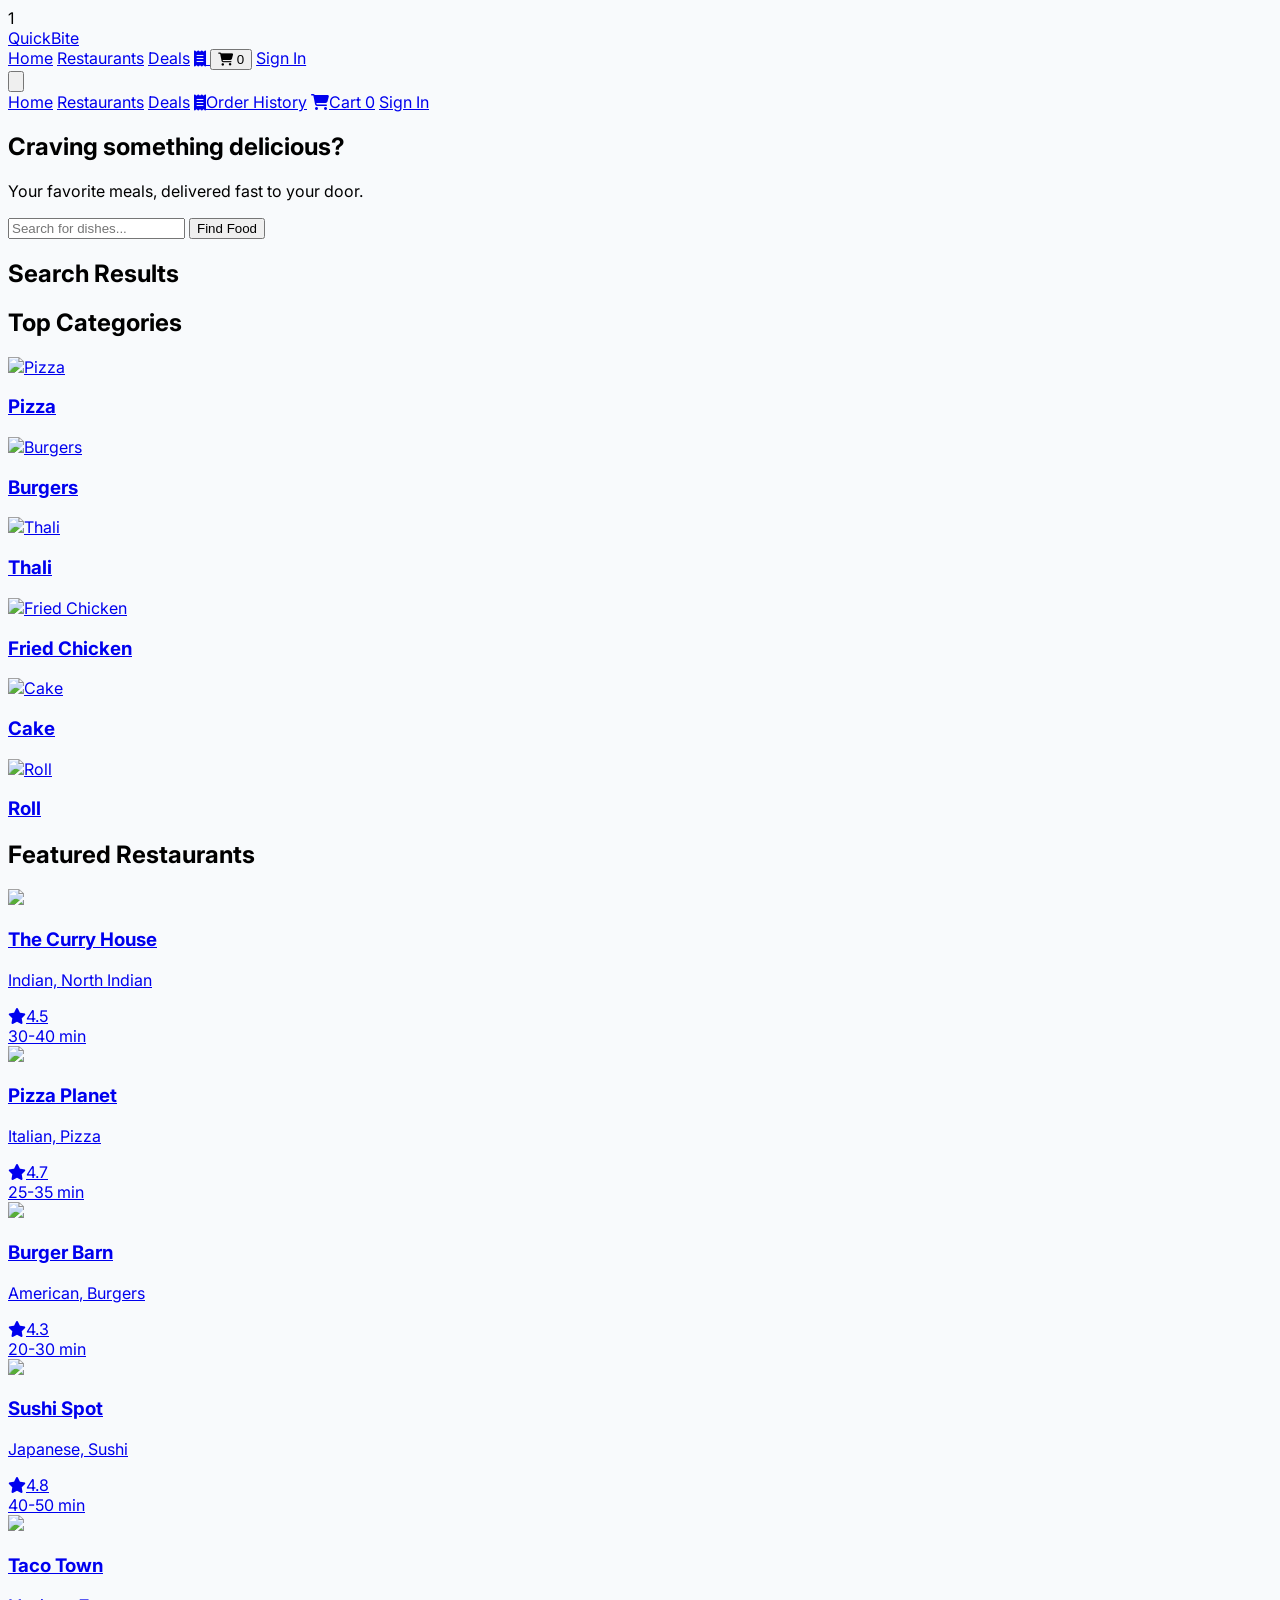
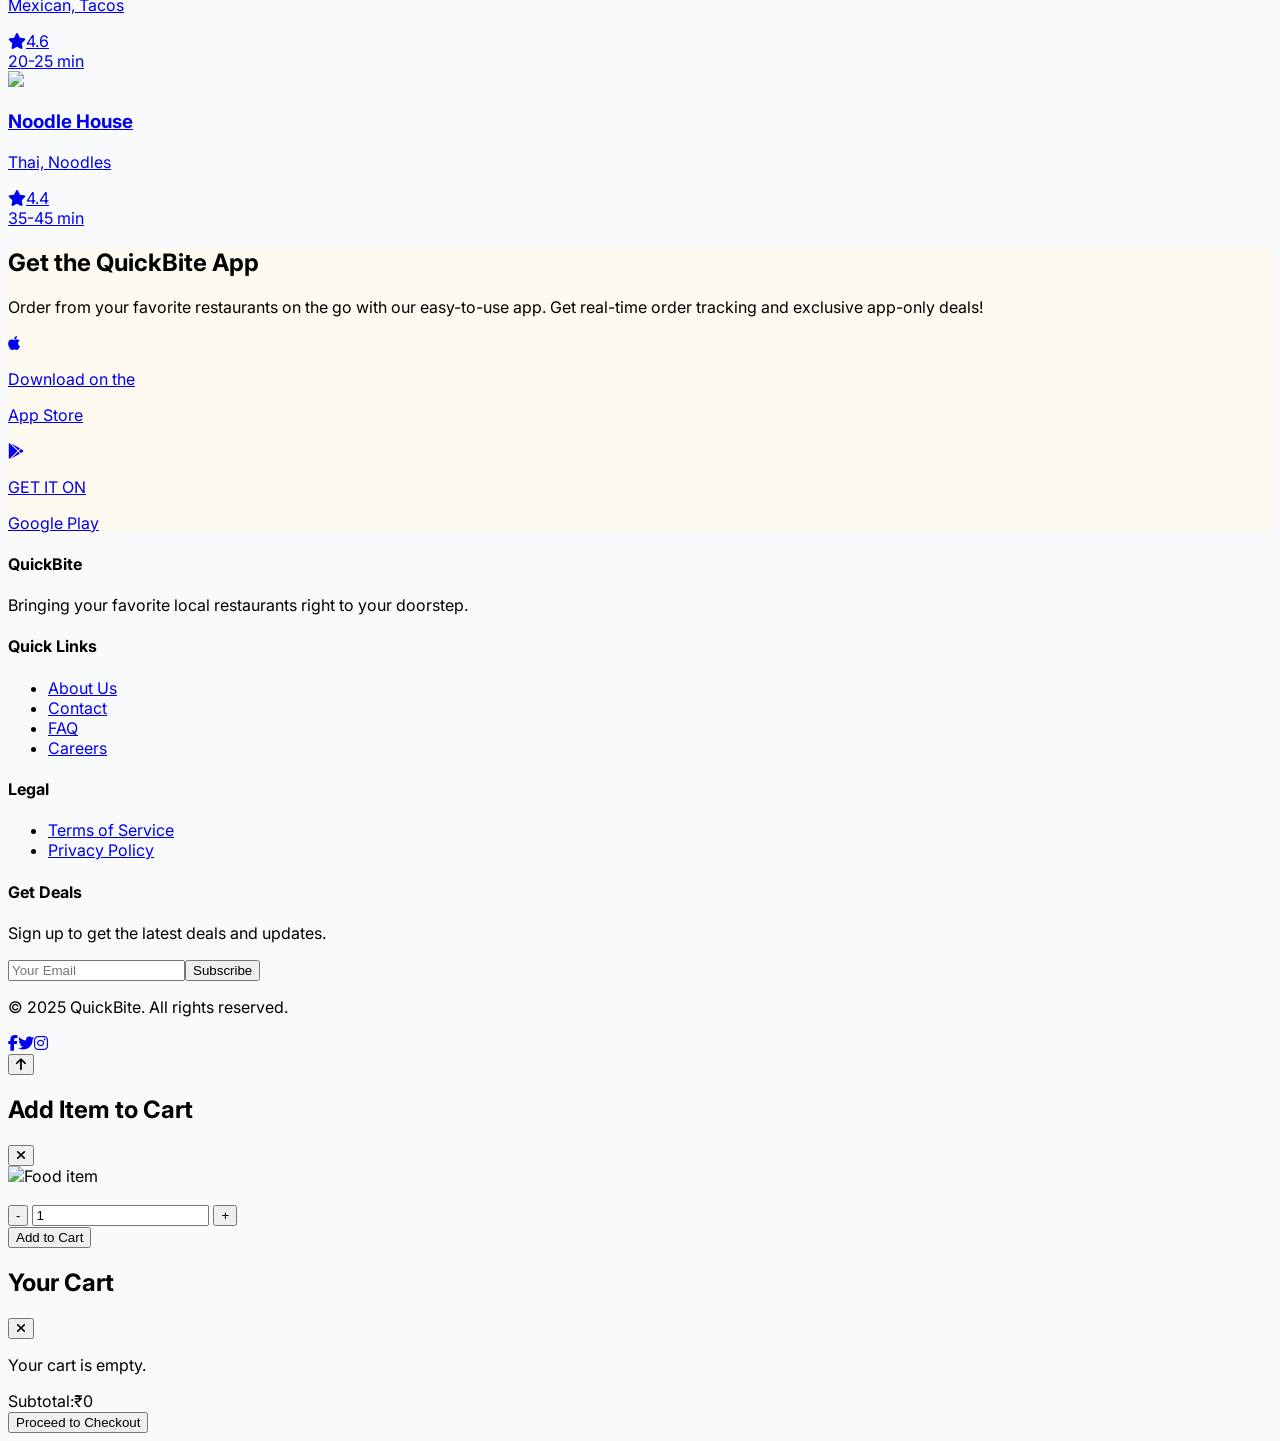
==== index.html @ c14d7450 "Add files via upload" ====
<!DOCTYPE html>
<html lang="en">
<head>1 
    <meta charset="UTF-8">
    <meta name="viewport" content="width=device-width, initial-scale=1.0">
    <title>QuickBite - Food Delivery</title>
    <script src="https://cdn.tailwindcss.com"></script>
    <link rel="preconnect" href="https://fonts.googleapis.com">
    <link rel="preconnect" href="https://fonts.gstatic.com" crossorigin>
    <link href="https://fonts.googleapis.com/css2?family=Inter:wght@400;500;600;700&display=swap" rel="stylesheet">
    <link rel="stylesheet" href="https://cdnjs.cloudflare.com/ajax/libs/font-awesome/6.5.1/css/all.min.css">
    <style>
        body {
            font-family: 'Inter', sans-serif;
            background-color: #f8fafc;
        }
        html {
            scroll-behavior: smooth;
        }
        .hero-section {
            background-image: url('https://images.unsplash.com/photo-1504674900247-0877df9cc836?ixlib=rb-4.0.3&auto=format&fit=crop&w=1200&q=80');
            background-size: cover;
            background-position: center;
        }
        .restaurant-card, .category-card {
            transition: all 0.3s ease;
            cursor: pointer;
        }
        .restaurant-card:hover, .category-card:hover {
            transform: translateY(-5px);
            box-shadow: 0 10px 15px -3px rgba(0, 0, 0, 0.1), 0 4px 6px -2px rgba(0, 0, 0, 0.05);
        }
        .app-section {
            background-color: #fffaf0;
        }
        .modal-overlay, #cart-panel {
            transition: opacity 0.3s ease-in-out;
        }
        .modal-content, #cart-panel-content {
            transition: transform 0.3s ease-in-out;
        }
        #cart-panel {
            transition: transform 0.3s ease-in-out;
        }
        /* Style for deal items */
        .deal-item-tag {
             position: absolute;
             top: 0.5rem;
             left: 0.5rem;
             background-color: #dc2626; /* Red-600 */
             color: white;
             padding: 0.25rem 0.5rem;
             font-size: 0.75rem; /* text-xs */
             font-weight: 600; /* font-semibold */
             border-radius: 0.375rem; /* rounded-md */
        }
    </style>
</head>
<body class="relative">

    <header class="bg-white shadow-md sticky top-0 z-50">
        <nav class="container mx-auto px-6 py-4 flex justify-between items-center relative">
            <a href="index.html" class="text-2xl font-bold text-orange-600">QuickBite</a>
            <div class="hidden md:flex items-center space-x-8">
                <a href="index.html" class="text-orange-600 font-semibold border-b-2 border-orange-600 pb-1">Home</a>
                <a href="restaurants.html" class="text-gray-600 hover:text-orange-600 transition-colors">Restaurants</a>
                <a href="deals.html" class="text-gray-600 hover:text-orange-600 transition-colors">Deals</a>
                <a href="orders.html" class="relative text-gray-600 hover:text-orange-600 transition-colors" title="Order History">
                    <i class="fas fa-receipt text-xl"></i>
                </a>
                <button id="cart-icon-btn" class="relative text-gray-600 hover:text-orange-600 transition-colors" title="View Cart">
                    <i class="fas fa-shopping-cart text-xl"></i>
                    <span id="cart-count" class="absolute -top-2 -right-3 bg-orange-600 text-white text-xs rounded-full h-5 w-5 flex items-center justify-center">0</span>
                </button>
                <a href="signup.html" class="bg-orange-600 text-white px-5 py-2 rounded-full hover:bg-orange-700 transition-colors">Sign In</a>
            </div>
            <button id="mobile-menu-button" class="md:hidden flex items-center">
                 <svg xmlns="http://www.w3.org/2000/svg" class="h-6 w-6 text-gray-600" fill="none" viewBox="0 0 24 24" stroke="currentColor">
                    <path stroke-linecap="round" stroke-linejoin="round" stroke-width="2" d="M4 6h16M4 12h16m-7 6h7" />
                </svg>
            </button>
        </nav>
        <div id="mobile-menu" class="hidden md:hidden bg-white py-4">
            <a href="index.html" class="block text-orange-600 bg-orange-50 px-6 py-2">Home</a>
            <a href="restaurants.html" class="block text-gray-600 hover:bg-orange-50 px-6 py-2">Restaurants</a>
            <a href="deals.html" class="block text-gray-600 hover:bg-orange-50 px-6 py-2">Deals</a>
            <a href="orders.html" class="block text-gray-600 hover:bg-orange-50 px-6 py-2"><i class="fas fa-receipt mr-2"></i>Order History</a>
            <a href="#" id="mobile-cart-btn" class="block text-gray-600 hover:bg-orange-50 px-6 py-2 relative"><i class="fas fa-shopping-cart mr-2"></i>Cart <span id="mobile-cart-count" class="absolute top-2 right-6 bg-orange-600 text-white text-xs rounded-full h-5 w-5 flex items-center justify-center">0</span></a>
            <a href="signup.html" class="block bg-orange-600 text-white mx-6 my-2 px-5 py-2 rounded-full text-center">Sign In</a>
        </div>
    </header>

    <main>
        <section class="hero-section text-white">
            <div class="bg-black bg-opacity-50 h-full">
                <div class="container mx-auto px-6 py-32 text-center">
                    <h1 class="text-4xl md:text-6xl font-bold mb-4">Craving something delicious?</h1>
                    <p class="text-lg md:text-xl mb-8">Your favorite meals, delivered fast to your door.</p>
                    <div class="max-w-2xl mx-auto">
                        <div class="flex items-center bg-white rounded-full shadow-lg p-2">
                            <input id="address-input" type="text" placeholder="Search for dishes..." class="w-full py-3 px-4 text-gray-700 rounded-full focus:outline-none">
                            <button id="find-food-btn" class="bg-orange-600 text-white px-6 py-3 rounded-full font-semibold hover:bg-orange-700 transition-colors">Find Food</button>
                        </div>
                        <div id="message-box" class="mt-4 text-white text-center font-semibold h-6"></div>
                    </div>
                </div>
            </div>
        </section>

        <section id="search-results" class="py-16 hidden">
             <div class="container mx-auto px-6">
                <h2 class="text-3xl font-bold text-center text-gray-800 mb-10">Search Results</h2>
                <div id="search-results-container" class="space-y-8">
                    </div>
            </div>
        </section>

        <section id="top-categories-section" class="py-16">
            <div class="container mx-auto px-6">
                 <h2 class="text-3xl font-bold text-center text-gray-800 mb-10">Top Categories</h2>
                <div class="grid grid-cols-2 md:grid-cols-3 lg:grid-cols-6 gap-6 text-center">
                    <a href="category.html?name=pizza" class="block bg-white p-6 rounded-lg shadow-md category-card">
                        <img src="https://b.zmtcdn.com/data/o2_assets/d0bd7c9405ac87f6aa65e31fe55800941632716575.png" alt="Pizza">
                        <h3 class="font-semibold text-gray-700">Pizza</h3>
                    </a>
                    <a href="category.html?name=burger" class="block bg-white p-6 rounded-lg shadow-md category-card">
                        <img src="https://b.zmtcdn.com/data/dish_images/ccb7dc2ba2b054419f805da7f05704471634886169.png" alt="Burgers">
                        <h3 class="font-semibold text-gray-700">Burgers</h3>
                    </a>
                    <a href="category.html?name=thali" class="block bg-white p-6 rounded-lg shadow-md category-card">
                        <img src="https://b.zmtcdn.com/data/o2_assets/52eb9796bb9bcf0eba64c643349e97211634401116.png" alt="Thali">
                        <h3 class="font-semibold text-gray-700">Thali</h3>
                    </a>
                    <a href="category.html?name=chicken" class="block bg-white p-6 rounded-lg shadow-md category-card">
                        <img src="https://b.zmtcdn.com/data/dish_images/197987b7ebcd1ee08f8c25ea4e77e20f1634731334.png" alt="Fried Chicken">
                        <h3 class="font-semibold text-gray-700">Fried Chicken</h3>
                    </a>
                    <a href="category.html?name=cake" class="block bg-white p-6 rounded-lg shadow-md category-card">
                        <img src="https://b.zmtcdn.com/data/dish_images/d5ab931c8c239271de45e1c159af94311634805744.png" alt="Cake">
                        <h3 class="font-semibold text-gray-700">Cake</h3>
                    </a>
                    <a href="category.html?name=roll" class="block bg-white p-6 rounded-lg shadow-md category-card">
                        <img src="https://b.zmtcdn.com/data/dish_images/c2f22c42f7ba90d81440a88449f4e5891634806087.png" alt="Roll">
                        <h3 class="font-semibold text-gray-700">Roll</h3>
                    </a>
                </div>
            </div>
        </section>

        <section id="restaurants-section" class="py-16 bg-gray-100">
            <div class="container mx-auto px-6">
                <h2 class="text-3xl font-bold text-center text-gray-800 mb-10">Featured Restaurants</h2>
                <div class="grid grid-cols-1 md:grid-cols-2 lg:grid-cols-3 gap-8">
                    <a href="restaurant.html?id=1" class="block rounded-lg overflow-hidden shadow-md restaurant-card">
                        <div class="bg-white"><img src="https://b.zmtcdn.com/data/pictures/7/21871227/e6f2c3247f6ffd6f7e1ea6b1e25aa59a_o2_featured_v2.jpg" class="w-full h-48 object-cover"><div class="p-6"><h3 class="text-xl font-semibold text-gray-800 mb-2">The Curry House</h3><p class="text-gray-600 mb-4">Indian, North Indian</p><div class="flex justify-between items-center"><div class="flex items-center"><i class="fas fa-star text-yellow-500 mr-1"></i><span class="text-gray-700 font-bold">4.5</span></div><span class="text-sm text-gray-600">30-40 min</span></div></div></div>
                    </a>
                    <a href="restaurant.html?id=2" class="block rounded-lg overflow-hidden shadow-md restaurant-card">
                        <div class="bg-white"><img src="https://b.zmtcdn.com/data/dish_photos/68d/f7ef8df0fed856ee03c983f156fbb68d.jpg" class="w-full h-48 object-cover"><div class="p-6"><h3 class="text-xl font-semibold text-gray-800 mb-2">Pizza Planet</h3><p class="text-gray-600 mb-4">Italian, Pizza</p><div class="flex justify-between items-center"><div class="flex items-center"><i class="fas fa-star text-yellow-500 mr-1"></i><span class="text-gray-700 font-bold">4.7</span></div><span class="text-sm text-gray-600">25-35 min</span></div></div></div>
                    </a>
                    <a href="restaurant.html?id=3" class="block rounded-lg overflow-hidden shadow-md restaurant-card">
                        <div class="bg-white"><img src="https://b.zmtcdn.com/data/dish_photos/01c/c13b152416d1ebd6edd72f0c877d701c.jpeg" class="w-full h-48 object-cover"><div class="p-6"><h3 class="text-xl font-semibold text-gray-800 mb-2">Burger Barn</h3><p class="text-gray-600 mb-4">American, Burgers</p><div class="flex justify-between items-center"><div class="flex items-center"><i class="fas fa-star text-yellow-500 mr-1"></i><span class="text-gray-700 font-bold">4.3</span></div><span class="text-sm text-gray-600">20-30 min</span></div></div></div>
                    </a>
                    <a href="restaurant.html?id=4" class="block rounded-lg overflow-hidden shadow-md restaurant-card">
                        <div class="bg-white"><img src="https://b.zmtcdn.com/data/dish_photos/1bb/91a77d12116161304ba8d278ee8231bb.jpg" class="w-full h-48 object-cover"><div class="p-6"><h3 class="text-xl font-semibold text-gray-800 mb-2">Sushi Spot</h3><p class="text-gray-600 mb-4">Japanese, Sushi</p><div class="flex justify-between items-center"><div class="flex items-center"><i class="fas fa-star text-yellow-500 mr-1"></i><span class="text-gray-700 font-bold">4.8</span></div><span class="text-sm text-gray-600">40-50 min</span></div></div></div>
                    </a>
                    <a href="restaurant.html?id=5" class="block rounded-lg overflow-hidden shadow-md restaurant-card">
                        <div class="bg-white"><img src="https://b.zmtcdn.com/data/pictures/2/21530452/d280deeebf425801a172d2d2eaa1bdc4_o2_featured_v2.jpg" class="w-full h-48 object-cover"><div class="p-6"><h3 class="text-xl font-semibold text-gray-800 mb-2">Taco Town</h3><p class="text-gray-600 mb-4">Mexican, Tacos</p><div class="flex justify-between items-center"><div class="flex items-center"><i class="fas fa-star text-yellow-500 mr-1"></i><span class="text-gray-700 font-bold">4.6</span></div><span class="text-sm text-gray-600">20-25 min</span></div></div></div>
                    </a>
                    <a href="restaurant.html?id=6" class="block rounded-lg overflow-hidden shadow-md restaurant-card">
                        <div class="bg-white"><img src="https://b.zmtcdn.com/data/dish_photos/826/eabb7c12eada52553aab8731b1a28826.jpg" class="w-full h-48 object-cover"><div class="p-6"><h3 class="text-xl font-semibold text-gray-800 mb-2">Noodle House</h3><p class="text-gray-600 mb-4">Thai, Noodles</p><div class="flex justify-between items-center"><div class="flex items-center"><i class="fas fa-star text-yellow-500 mr-1"></i><span class="text-gray-700 font-bold">4.4</span></div><span class="text-sm text-gray-600">35-45 min</span></div></div></div>
                    </a>
                </div>
            </div>
        </section>
        
        <section id="app-download-section" class="app-section py-20">
             <div class="container mx-auto px-6 text-center"><h2 class="text-3xl font-bold text-gray-800 mb-4">Get the QuickBite App</h2><p class="text-gray-600 mb-8 max-w-2xl mx-auto">Order from your favorite restaurants on the go with our easy-to-use app. Get real-time order tracking and exclusive app-only deals!</p><div class="flex justify-center space-x-4"><a href="#" class="bg-black text-white px-6 py-3 rounded-lg flex items-center space-x-2 hover:bg-gray-800 transition-colors"><i class="fab fa-apple text-2xl"></i><div><p class="text-xs">Download on the</p><p class="font-semibold">App Store</p></div></a><a href="#" class="bg-black text-white px-6 py-3 rounded-lg flex items-center space-x-2 hover:bg-gray-800 transition-colors"><i class="fab fa-google-play text-2xl"></i><div><p class="text-xs">GET IT ON</p><p class="font-semibold">Google Play</p></div></a></div></div>
        </section>
    </main>

    <footer class="bg-gray-800 text-white py-10">
        <div class="container mx-auto px-6"><div class="grid grid-cols-1 md:grid-cols-2 lg:grid-cols-4 gap-8 mb-8"><div><h4 class="text-lg font-semibold mb-4">QuickBite</h4><p class="text-gray-400">Bringing your favorite local restaurants right to your doorstep.</p></div><div><h4 class="text-lg font-semibold mb-4">Quick Links</h4><ul><li class="mb-2"><a href="#" class="text-gray-400 hover:text-white">About Us</a></li><li class="mb-2"><a href="#" class="text-gray-400 hover:text-white">Contact</a></li><li class="mb-2"><a href="#" class="text-gray-400 hover:text-white">FAQ</a></li><li class="mb-2"><a href="#" class="text-gray-400 hover:text-white">Careers</a></li></ul></div><div><h4 class="text-lg font-semibold mb-4">Legal</h4><ul><li class="mb-2"><a href="#" class="text-gray-400 hover:text-white">Terms of Service</a></li><li class="mb-2"><a href="#" class="text-gray-400 hover:text-white">Privacy Policy</a></li></ul></div><div><h4 class="text-lg font-semibold mb-4">Get Deals</h4><p class="text-gray-400 mb-4">Sign up to get the latest deals and updates.</p><div class="flex"><input type="email" placeholder="Your Email" class="w-full py-2 px-3 text-gray-800 rounded-l-md focus:outline-none"><button class="bg-orange-600 text-white px-4 py-2 rounded-r-md hover:bg-orange-700">Subscribe</button></div></div></div><div class="border-t border-gray-700 mt-8 pt-6 flex flex-col md:flex-row justify-between items-center"><p class="text-gray-400 text-center md:text-left mb-4 md:mb-0">&copy; 2025 QuickBite. All rights reserved.</p><div class="flex space-x-4"><a href="#" class="text-gray-400 hover:text-white"><i class="fab fa-facebook-f"></i></a><a href="#" class="text-gray-400 hover:text-white"><i class="fab fa-twitter"></i></a><a href="#" class="text-gray-400 hover:text-white"><i class="fab fa-instagram"></i></a></div></div></div>
    </footer>
    
    <button id="scroll-to-top" class="hidden fixed bottom-6 right-6 bg-orange-600 text-white w-12 h-12 rounded-full shadow-lg hover:bg-orange-700 transition-colors flex items-center justify-center z-50"><i class="fas fa-arrow-up"></i></button>
    
    <div id="item-modal" class="hidden fixed inset-0 bg-black bg-opacity-50 z-[70] flex items-center justify-center p-4 modal-overlay opacity-0">
        <div class="bg-white rounded-lg shadow-2xl w-full max-w-md modal-content transform scale-95">
            <div class="p-6">
                <div class="flex justify-between items-start">
                    <h2 id="modal-restaurant-name" class="text-2xl font-bold text-gray-800">Add Item to Cart</h2>
                    <button id="close-item-modal-btn" class="text-gray-500 hover:text-gray-800"><i class="fas fa-times text-2xl"></i></button>
                </div>
                <div class="mt-6">
                    <img id="modal-item-img" src="" alt="Food item" class="w-full h-48 object-cover rounded-md">
                    <h3 id="modal-item-name" class="text-xl font-semibold text-gray-800 mt-4"></h3>
                    <p id="modal-item-desc" class="text-gray-600 mt-2"></p>
                    <p id="modal-item-price" class="text-2xl font-bold text-orange-600 mt-4"></p>
                </div>
                <div class="mt-6 flex items-center justify-between">
                    <div class="flex items-center">
                        <button id="decrease-quantity" class="bg-gray-200 text-gray-700 w-8 h-8 rounded-full font-bold hover:bg-gray-300">-</button>
                        <input id="item-quantity" type="text" value="1" readonly class="w-16 text-center font-bold text-lg mx-2">
                        <button id="increase-quantity" class="bg-gray-200 text-gray-700 w-8 h-8 rounded-full font-bold hover:bg-gray-300">+</button>
                    </div>
                    <button id="add-to-cart-btn" class="bg-orange-600 text-white px-6 py-3 rounded-full font-semibold hover:bg-orange-700 transition-colors">Add to Cart</button>
                </div>
            </div>
        </div>
    </div>

    <div id="cart-panel" class="hidden fixed inset-0 bg-black bg-opacity-50 z-[60] opacity-0"><div id="cart-panel-content" class="fixed top-0 right-0 h-full w-full max-w-md bg-white shadow-2xl transform translate-x-full flex flex-col"><div class="p-6 flex justify-between items-center border-b"><h2 class="text-2xl font-bold text-gray-800">Your Cart</h2><button id="close-cart-btn" class="text-gray-500 hover:text-gray-800"><i class="fas fa-times text-2xl"></i></button></div><div id="cart-items-container" class="flex-grow p-6 overflow-y-auto"></div><div class="p-6 border-t"><div class="flex justify-between items-center mb-4"><span class="text-lg font-medium text-gray-700">Subtotal:</span><span id="cart-subtotal" class="text-xl font-bold text-gray-900">₹0</span></div><button id="checkout-btn" class="w-full bg-orange-600 text-white py-3 rounded-full font-semibold hover:bg-orange-700 transition-colors">Proceed to Checkout</button></div></div></div>
    
    <script src="data.js"></script>
    <script src="main.js"></script>
    <div id="restaurant-list"></div>
    <script>
    async function loadRestaurants() {
    const res = await fetch('http://localhost:8080/food-web/restaurants');
    const restaurants = await res.json();

    const container = document.getElementById('restaurant-list');
    container.innerHTML = '';

    restaurants.forEach(r => {
        const div = document.createElement('div');
        div.innerHTML = `
        <img src="${r.image_url}" width="200">
        <h3>${r.name}</h3>
        <p>${r.location}</p>
        <button onclick="loadMenu(${r.id})">View Menu</button>
        `;
        container.appendChild(div);
    });
    }

    async function loadMenu(id) {
    const res = await fetch(`http://localhost:8080/food-web/menu?id=${id}`);
    const menu = await res.json();
    alert(menu.map(m => `${m.item_name} - ₹${m.price}`).join('\n'));
    }

    loadRestaurants();
    </script>

    

</body>
</html>
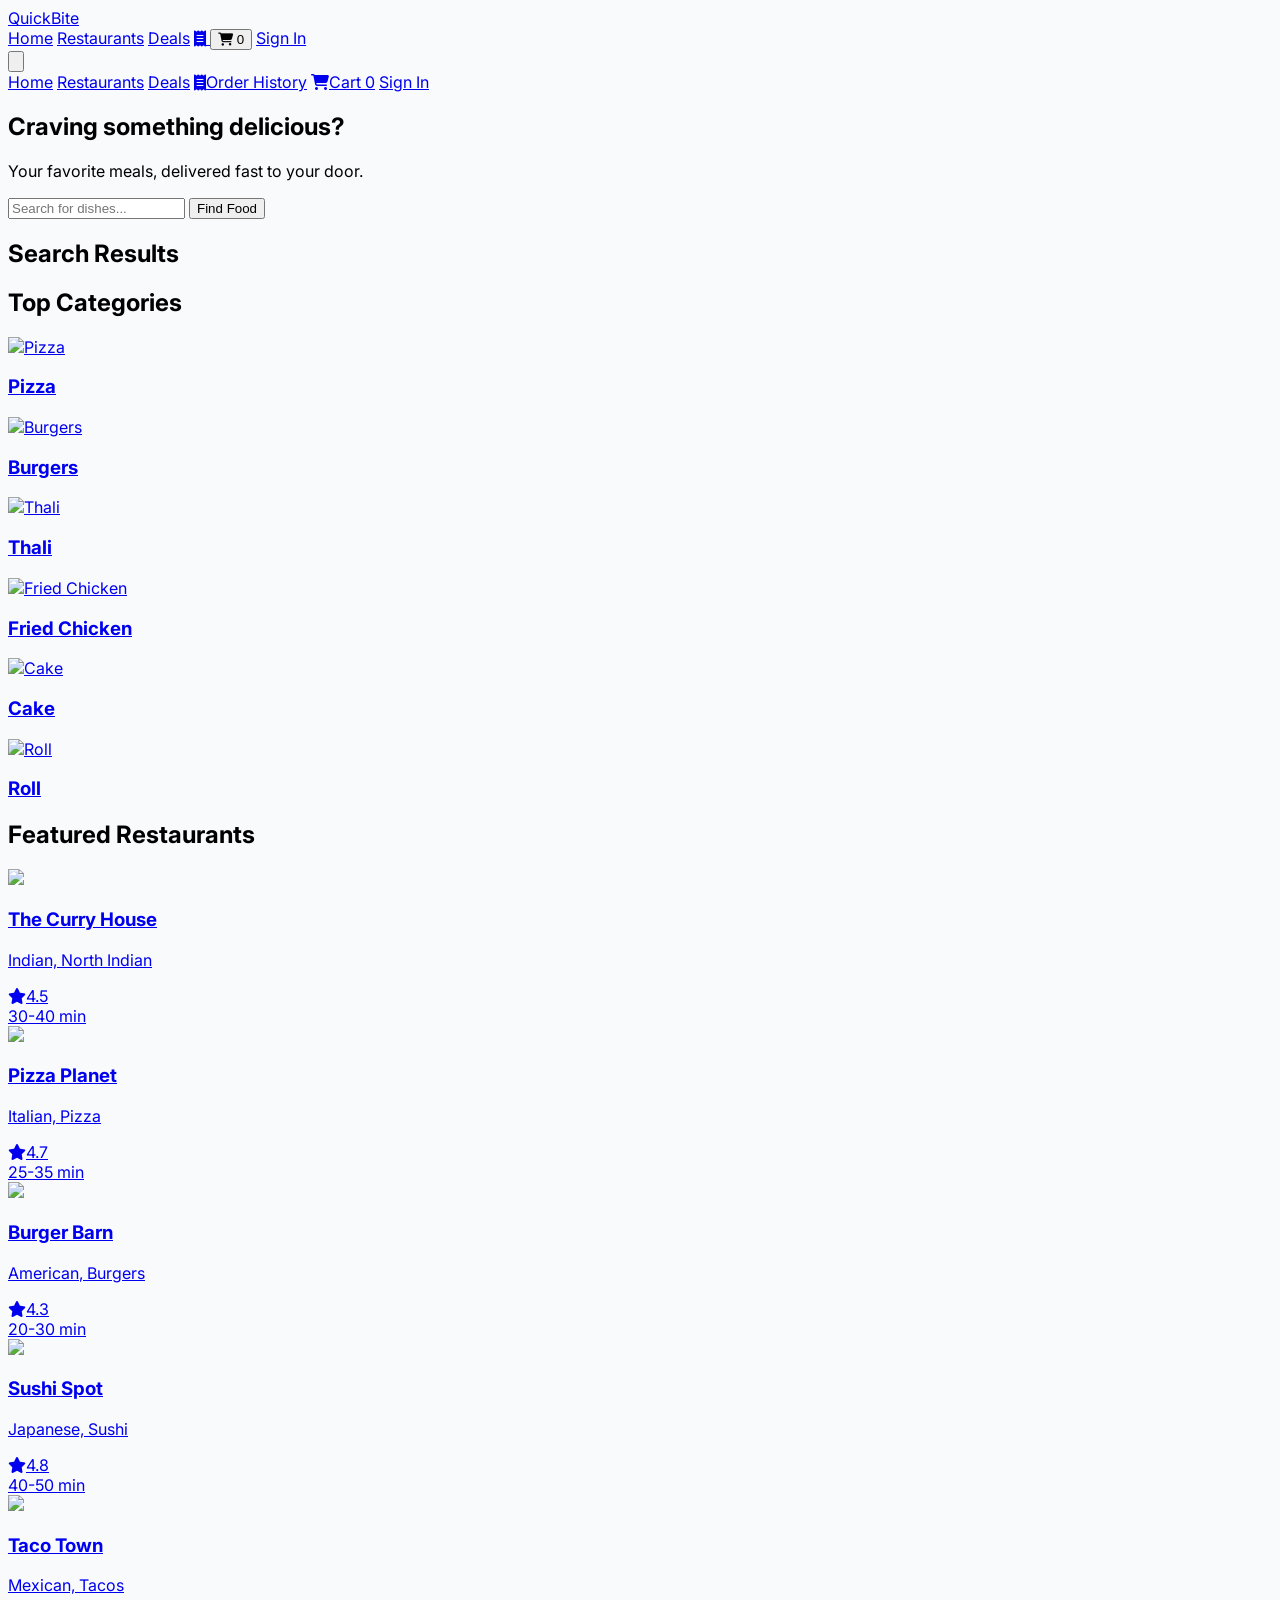
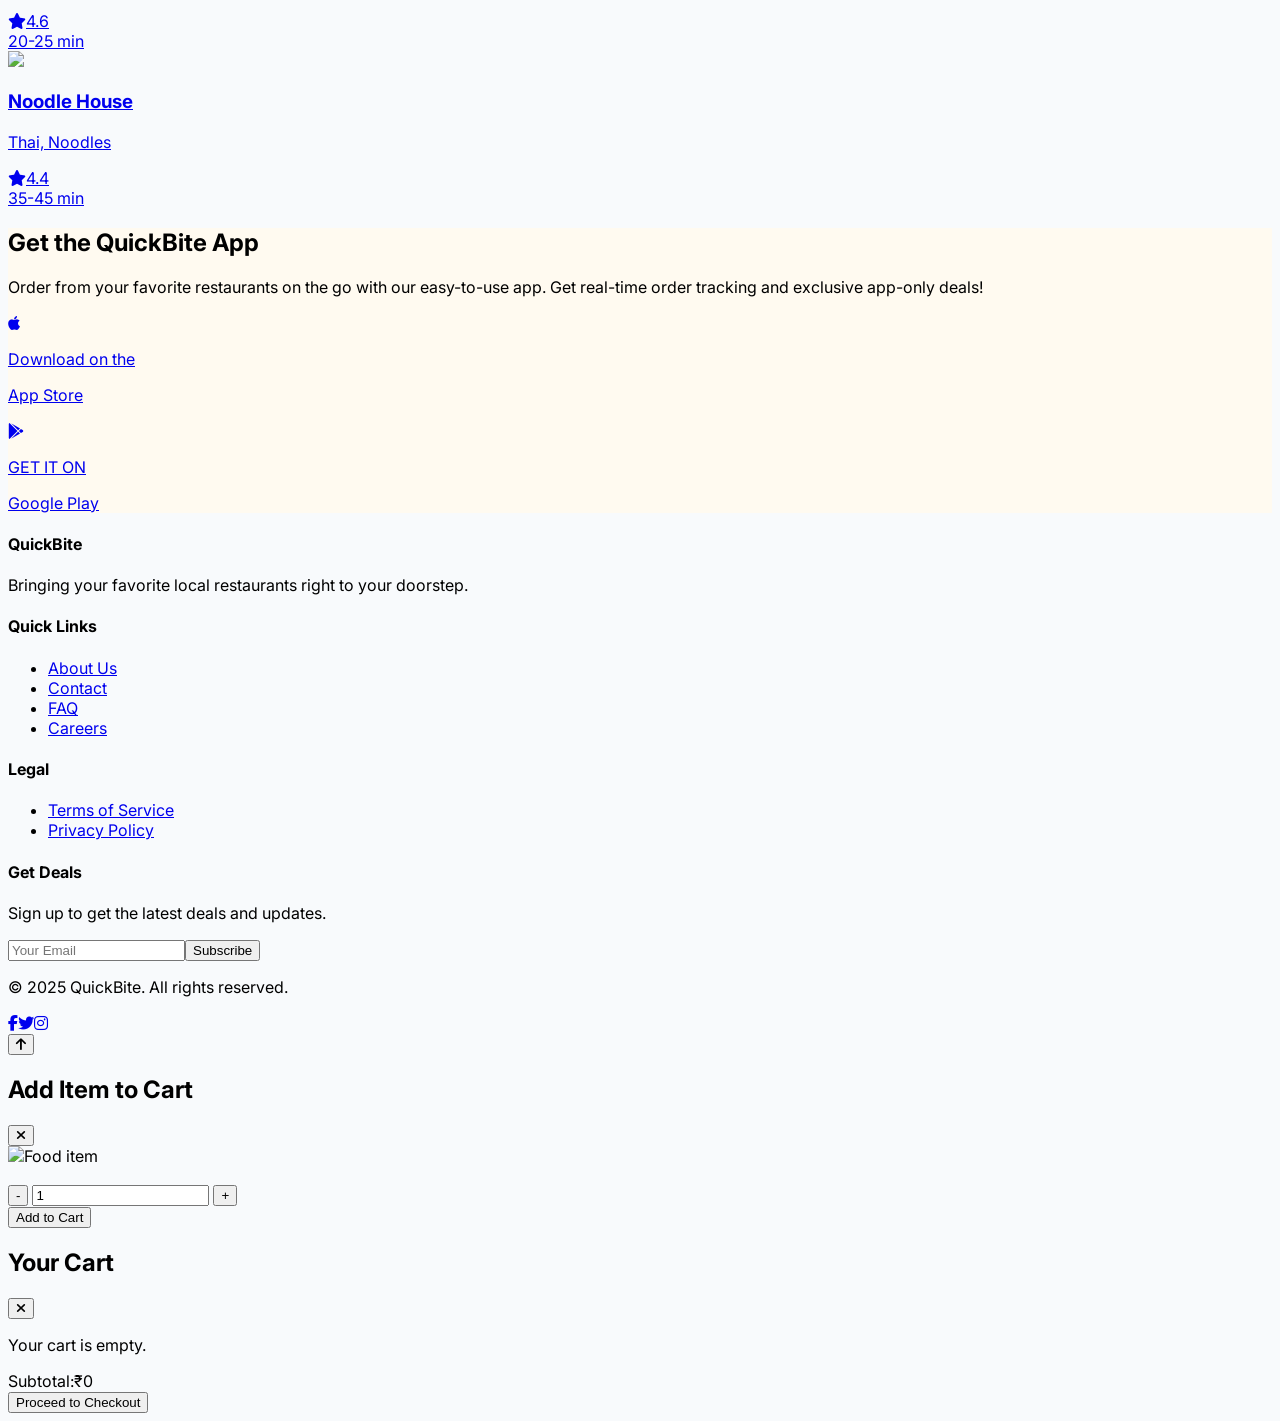
==== commit 3f874e0d: "index.html" ====
--- a/index.html
+++ b/index.html
@@ -1,6 +1,6 @@
 <!DOCTYPE html>
 <html lang="en">
-<head>1 
+<head>
     <meta charset="UTF-8">
     <meta name="viewport" content="width=device-width, initial-scale=1.0">
     <title>QuickBite - Food Delivery</title>
@@ -246,4 +246,5 @@
     
 
 </body>
-</html>+
+</html>
